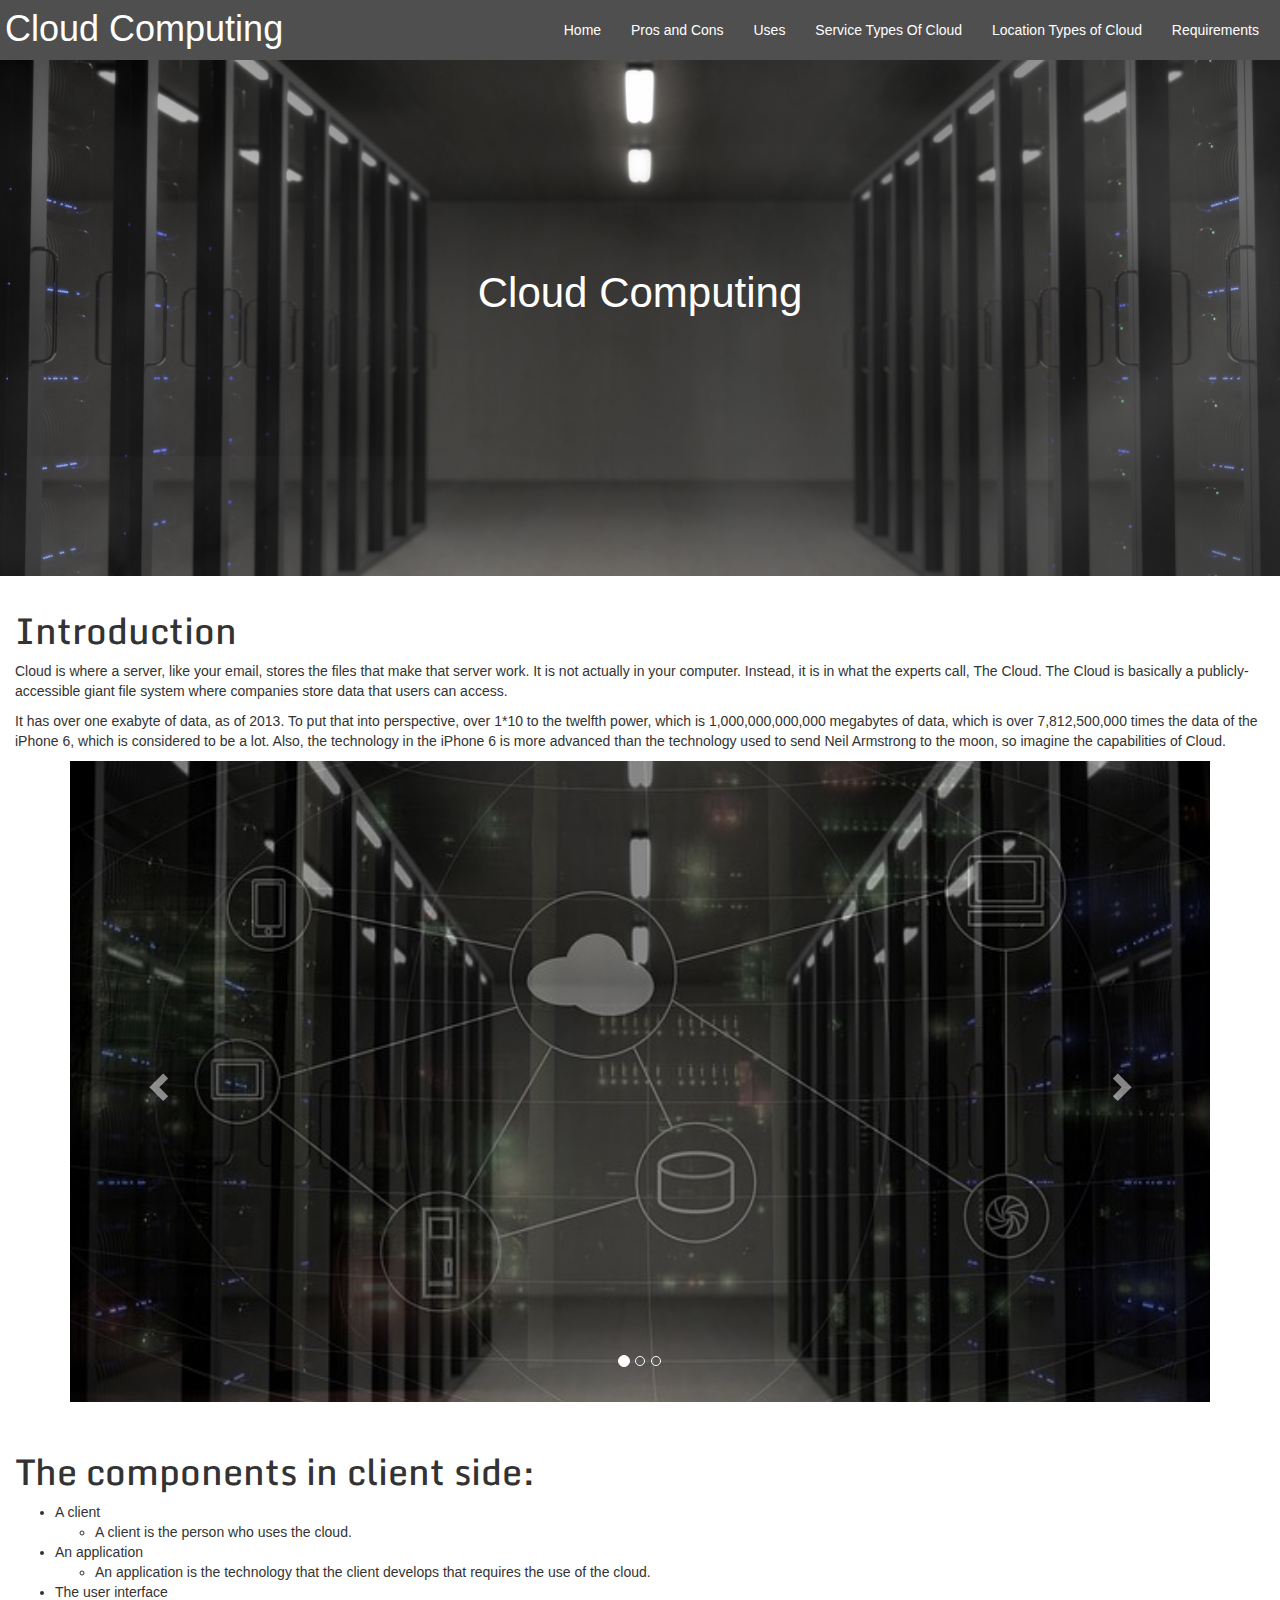
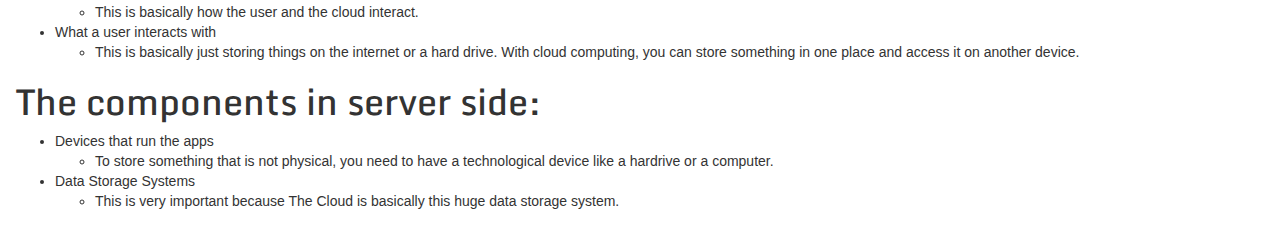
==== index.html @ 7f958cf4 "Update index.html" ====
<!DOCTYPE html>
<html>
  <head>
    <meta charset="UFT-8">
  
    <script type="text/javascript" src="/tsawebsite/js/jquery-3.1.1.min.js"></script>
    <script type="text/javascript" src="/tsawebsite/js/smooth_scrolling.js"></script>
    <script type="text/javascript" src="/tsawebsite/js/main.js"></script>
	    <link rel="stylesheet" href="https://maxcdn.bootstrapcdn.com/bootstrap/3.3.7/css/bootstrap.min.css">
	  	    <link rel="stylesheet" href="css/index.css">
    <link href="https://fonts.googleapis.com/css?family=Monda" rel="stylesheet">
  <script src="https://ajax.googleapis.com/ajax/libs/jquery/3.2.1/jquery.min.js"></script>
  <script src="https://maxcdn.bootstrapcdn.com/bootstrap/3.3.7/js/bootstrap.min.js"></script>

	<link rel="icon" href="cloudicon.png" type="image/gif" sizes="16x16">  
    <title>Home</title>
 
  </head>
  <body>
<header>
	<h1 id="title">Cloud Computing</h1>
        <nav>
		<a href="https://tsagrtk.github.io/tsawebsite/index.html">Home</a>
		<a href="https://tsagrtk.github.io/tsawebsite/prosandcons/index.html">Pros and Cons</a>
        	<a href="https://tsagrtk.github.io/tsawebsite/uses/index.html">Uses</a>
		<div class="dropdown">
  			<a class="dropbtn">Service Types Of Cloud</a>
			<div id="myDropdown" class="dropdown-content">
				<a href="https://tsagrtk.github.io/tsawebsite/typesofcloud/paas/index.html" class="drop">PaaS</a>
				<a href="https://tsagrtk.github.io/tsawebsite/typesofcloud/iaas/index.html" class="drop">IaaS</a>
				<a href="https://tsagrtk.github.io/tsawebsite/typesofcloud/saas/index.html" class="drop">SaaS</a>
			</div>
		</div>
		<div class="dropdown">
			<a class="dropbtn">Location Types of Cloud</a>
			<div id="myDropdown" class="dropdown-content">
				<a href="https://tsagrtk.github.io/tsawebsite/typesofcloud/public/index.html" class="drop">Public</a>
				<a href="https://tsagrtk.github.io/tsawebsite/typesofcloud/private/index.html" class="drop">Private</a>
				<a href="https://tsagrtk.github.io/tsawebsite/typesofcloud/hybrid/index.html" class="drop">Hybrid</a>
				<a href="https://tsagrtk.github.io/tsawebsite/typesofcloud/community/index.html" class="drop">Community</a>
			</div>
		</div>
        	<div class="dropdown">
  			<a class="dropbtn">Requirements</a>
			<div id="myDropdown" class="dropdown-content">
				<a href="https://tsagrtk.github.io/tsawebsite/requirements/leap/index.html" class="drop">Leap</a>
				<a href="https://tsagrtk.github.io/tsawebsite/requirements/citations/index.html" class="drop">Citations</a>
				<a href="https://tsagrtk.github.io/tsawebsite/about/index.html" class="drop">About</a>
			</div>
		</div>
       </nav>
</header>
<div id="navfiller"></div>
<div class="background" id="background">
	<h1 id="head">Cloud Computing</h1>
	<span class="glyphicons glyphicons-chevron-down"></span>
	<span class="glyphicons glyphicons-chevron-down"></span>
	</div>
    <article>

    <h1>Introduction</h1>
            <p>
        Cloud is where a server, like your email, stores the files that make that server work.
        It is not actually in your computer. Instead, it is in what the experts call, The Cloud.
        The Cloud is basically a publicly-accessible giant file system where companies store data that users can access. 
      </p>
      <p>
        It has over one exabyte of data, as of 2013. To put that into perspective, over 1*10 to the twelfth power, 
        which is 1,000,000,000,000 megabytes of data, which is over 7,812,500,000 times the data of the iPhone 6, 
        which is considered to be a lot. Also, the technology in the iPhone 6 is more advanced than the technology used 
        to send Neil Armstrong to the moon, so imagine the capabilities of Cloud. 
      </p>
<div class="container">  
  <div id="myCarousel" class="carousel slide" data-ride="carousel">
    <!-- Indicators -->
    <ol class="carousel-indicators">
      <li data-target="#myCarousel" data-slide-to="0" class="active"></li>
      <li data-target="#myCarousel" data-slide-to="1"></li>
      <li data-target="#myCarousel" data-slide-to="2"></li>
    </ol>

    <!-- Wrapper for slides -->
    <div class="carousel-inner">
      <div class="item active">
          <img src="network-2402637_640 (1).jpg" alt="Cloud image" style="width:100%;">
      </div>

      <div class="item">
        <img src="office-625892_640.jpg" alt="Chicago" style="width:100%;">
      </div>
   
    </div>

    <!-- Left and right controls -->
    <a class="left carousel-control" href="#myCarousel" data-slide="prev">
      <span class="glyphicon glyphicon-chevron-left"></span>
      <span class="sr-only">Previous</span>
    </a>
    <a class="right carousel-control" href="#myCarousel" data-slide="next">
      <span class="glyphicon glyphicon-chevron-right"></span>
      <span class="sr-only">Next</span>
    </a>
  </div>
</div>
    

    </article>
    <article>
	<h1>The components in client side:</h1>
	<ul>
		<li>A client
			<ul><li>A client is the person who uses the cloud.</li></ul>
		</li> 
		<li>An application
			<ul><li>An application is the technology that the client develops that requires the use of the cloud.</li></ul>
		</li>
		<li>The user interface
			<ul><li>This is basically how the user and the cloud interact.</li></ul>
		</li>
		<li>What a user interacts with
			<ul><li>This is basically just storing things on the internet or a hard drive. With cloud computing, you can store something in one place and access it on another device.</li></ul>
		</li>
	</ul>
	<h1>The components in server side:</h1>
	<ul>
		<li>Devices that run the apps
			<ul><li>To store something that is not physical, you need to have a technological device like a hardrive or a computer.</li></ul>
		</li>
		<li>Data Storage Systems
			<ul><li>This is very important because The Cloud is basically this huge data storage system.</li></ul>
	</ul>
    </article>
  </body>
</html>
---- css/index.css ----
*{
  font-family: arial;
}
html,body{
  width:100%;
  height:100%;
  padding: 0px;
  margin:0;
}

#background{
    background-image: url("Server.jpeg");	
    text-align: center;
    z-index: 0;
    padding:250px;
    background-size: cover;
    background-repeat: no-repeat;
    background-position: center;
    background-color: white;
}
nav{
  text-align: left;
  float:right;
  margin:0px;
  display:inline-block;
  margin-right: 10px;
}
header{
  background-color:rgba(79,79,79,1);
  position:fixed;
  padding:0 0;
  width:100%;
  z-index:1000;
}
#head{
  color:white;
}
#title{
  color:white;
  margin:0px;
  margin-left:5px;
  text-align:left;
  display:inline-block;
  line-height:58px;
}
article{
  top: 30%;
  width:auto;
  padding:15px;
  background-color: white;
  font-family: 'Monda', sans-serif;
}
br{
background-color:#f2f3f4;
}
.article1{
	margin-top:380px;
}
.dropdown-content {
    display: none;
    background-color:#00dcfb;
    min-width: 160px;
    z-index: 1;

}
.glyphicons-chevron-down{
    position:fixed;
    margin-bottom:50px;
    z-index:1000;
}
.dropdown-content a {
    color: white;
    text-decoration: none;
	
}
.dropdown{
    display:inline-block;
}
.dropdown > a{
    display:block !important;
}


.dropdown:hover { background-color:rgba(0,220,251,0.6);}

.dropdown:hover .dropdown-content {
    position:absolute;
    display: block !important;
	
}

.show {
       display:block;
}
h1.head{
	text-align: "center"; 
	color: white;
}
nav a {
  color: white;
  text-decoration: none;
  margin-right:-4px;
  padding:20px 15px;
  -webkit-transition: background-color 0.5s; /* Safari */
  transition: background-color 0.5s;
}
nav a:hover {
  background-color:rgba(0,220,251,0.6);
}
img[src="/tsawebsite/cloudicon.png"]{
    width:40px;
    height:40px;
    margin-top:10px;
    margin-left:10px;
}
button	{
	text-decoration: none;
	background-color: #58c0ff;
	color: white;
	padding: 0;
	border: none;
	display:inline-block;
}
button:hover	{
		background-color: #00dcfb;
		padding: 0;
		border: none;
		background: none;
}
.drop	{
	display: block;
}
#head	{
	font-size:300%;
}
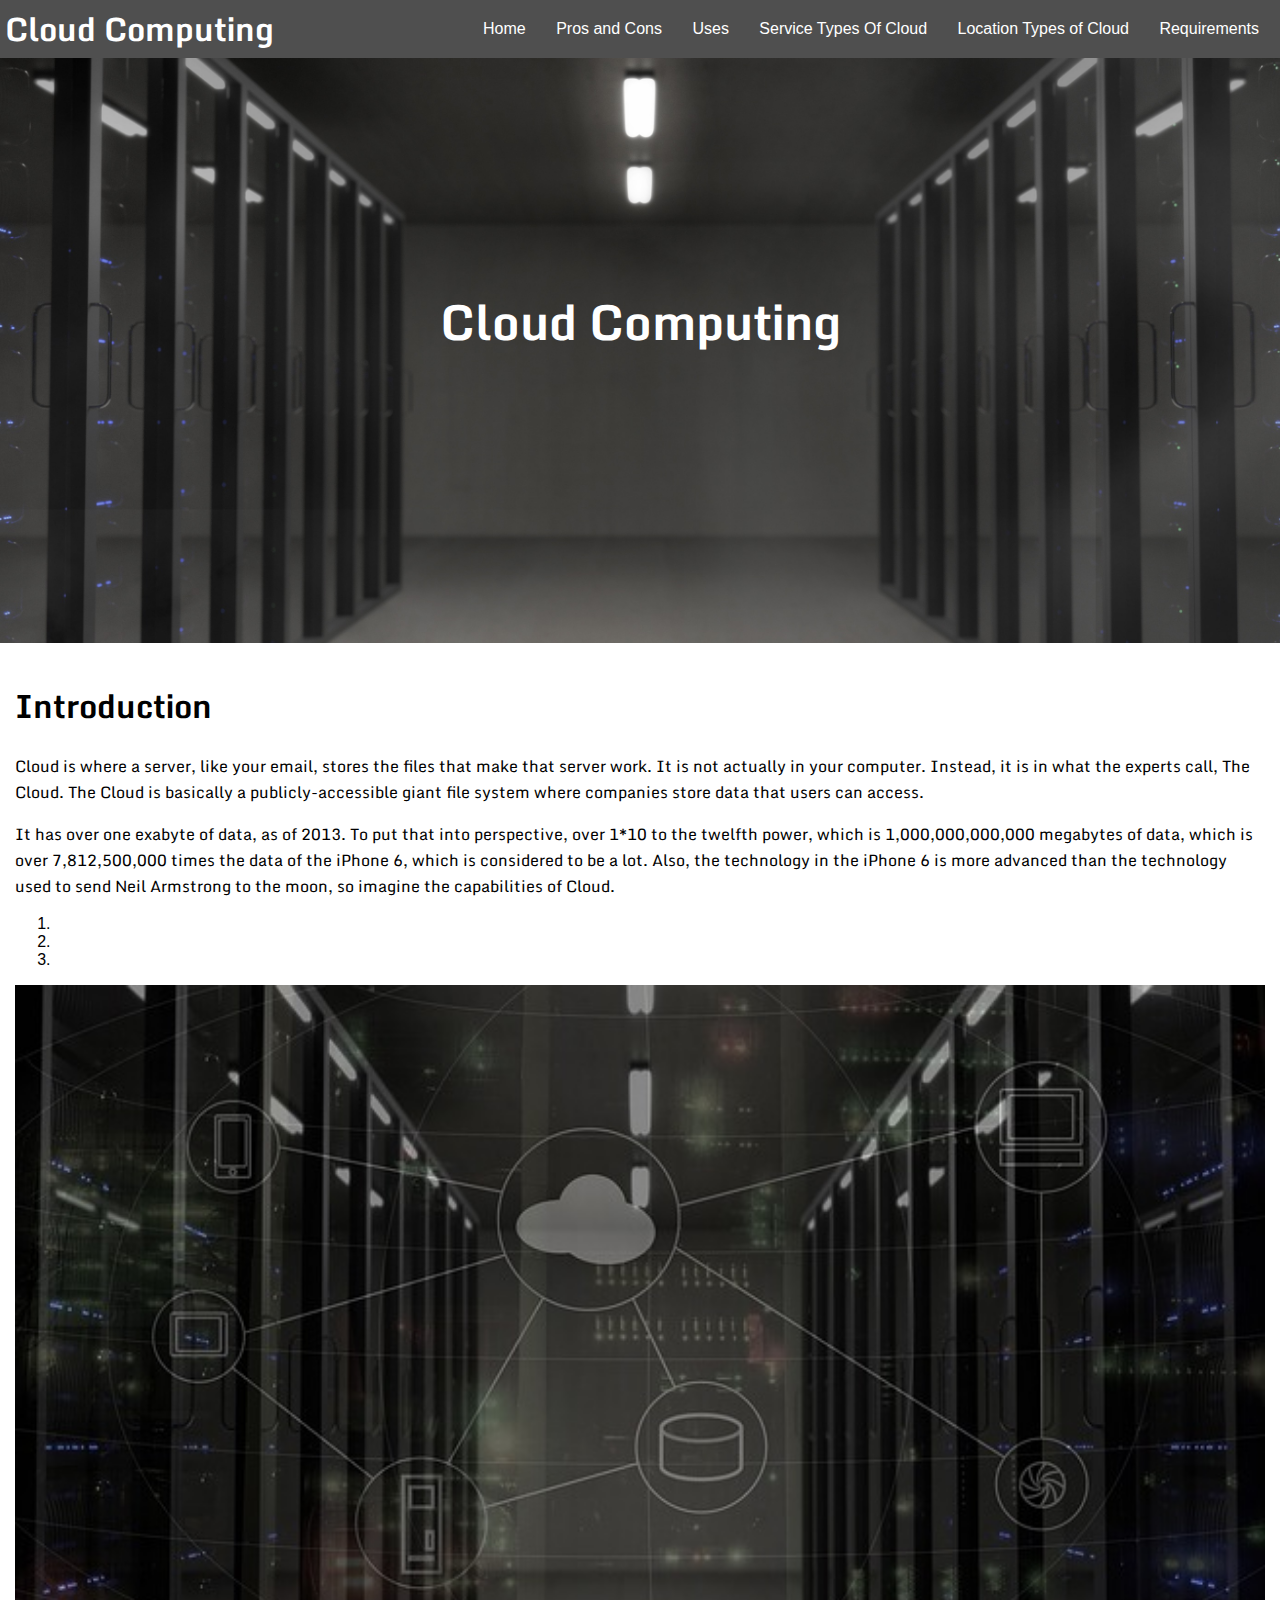
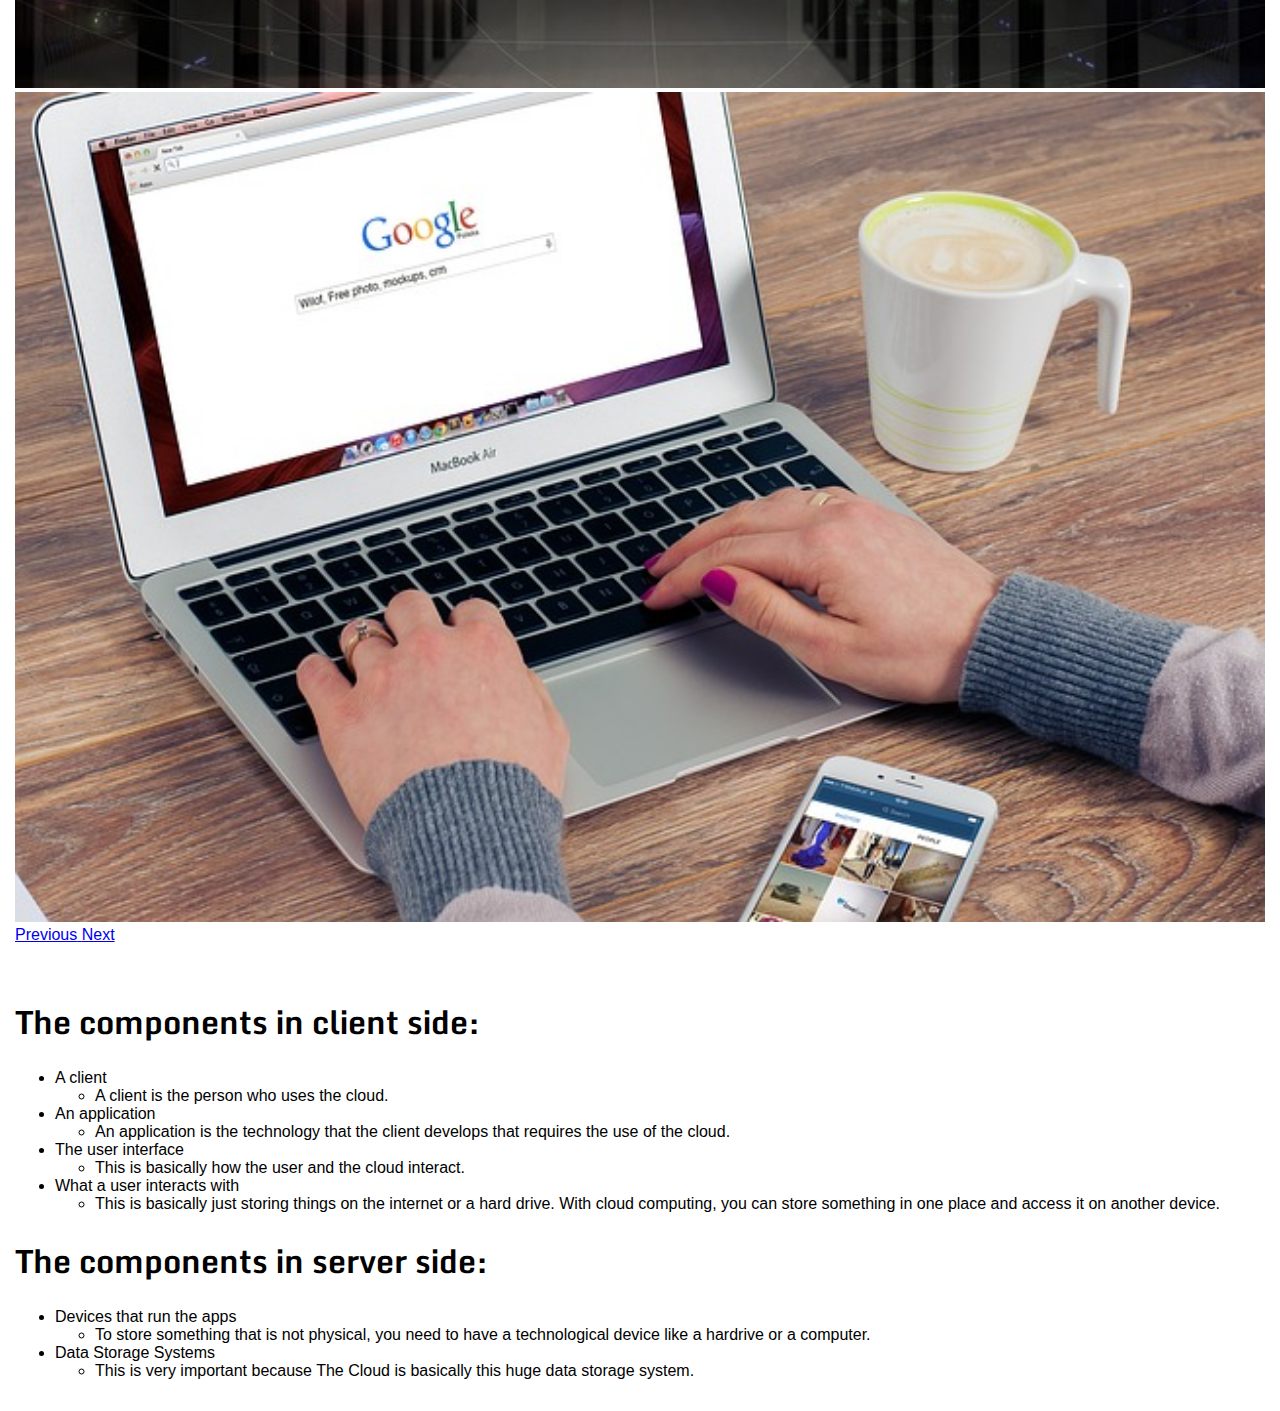
==== commit 22ca754b: "Update index.html" ====
--- a/index.html
+++ b/index.html
@@ -5,12 +5,10 @@
   
     <script type="text/javascript" src="/tsawebsite/js/jquery-3.1.1.min.js"></script>
     <script type="text/javascript" src="/tsawebsite/js/smooth_scrolling.js"></script>
-    <script type="text/javascript" src="/tsawebsite/js/main.js"></script>
-	    <link rel="stylesheet" href="https://maxcdn.bootstrapcdn.com/bootstrap/3.3.7/css/bootstrap.min.css">
+	  <script type="text/javascript" src="/tsawebsite/js/main.js"></script>
 	  	    <link rel="stylesheet" href="css/index.css">
     <link href="https://fonts.googleapis.com/css?family=Monda" rel="stylesheet">
-  <script src="https://ajax.googleapis.com/ajax/libs/jquery/3.2.1/jquery.min.js"></script>
-  <script src="https://maxcdn.bootstrapcdn.com/bootstrap/3.3.7/js/bootstrap.min.js"></script>
+ 
 
 	<link rel="icon" href="cloudicon.png" type="image/gif" sizes="16x16">  
     <title>Home</title>
--- a/css/index.css
+++ b/css/index.css
@@ -1,13 +1,19 @@
 *{
-  font-family: arial;
+  font-family:arial;
 }
+
 html,body{
   width:100%;
   height:100%;
   padding: 0px;
   margin:0;
 }
-
+h1{
+ font-family:'Monda', sans-serif !important;
+}
+p{
+font-family:'Monda', sans-serif !important;
+}
 #background{
     background-image: url("Server.jpeg");	
     text-align: center;
@@ -24,6 +30,7 @@
   margin:0px;
   display:inline-block;
   margin-right: 10px;
+
 }
 header{
   background-color:rgba(79,79,79,1);
@@ -97,8 +104,8 @@
 	color: white;
 }
 nav a {
-  color: white;
-  text-decoration: none;
+  color: white !important;
+  text-decoration: none !important;
   margin-right:-4px;
   padding:20px 15px;
   -webkit-transition: background-color 0.5s; /* Safari */
@@ -133,3 +140,4 @@
 #head	{
 	font-size:300%;
 }
+
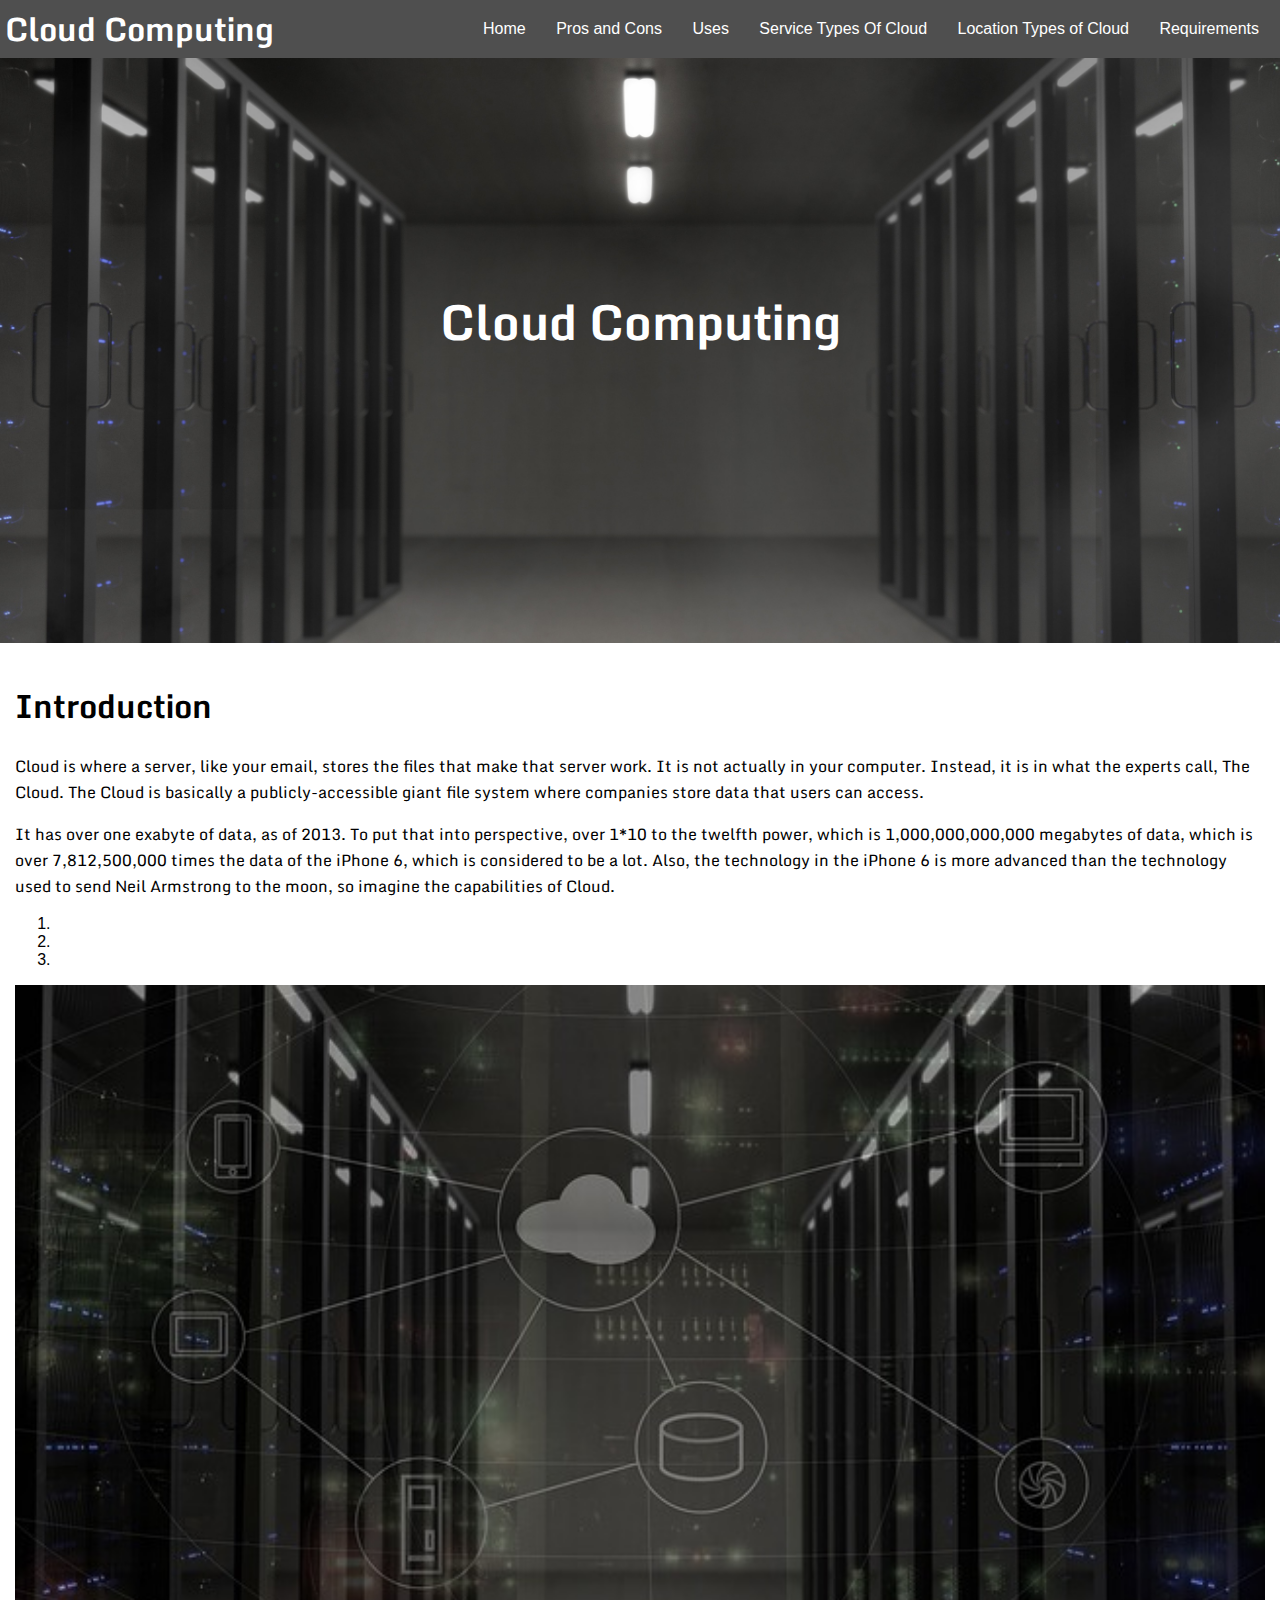
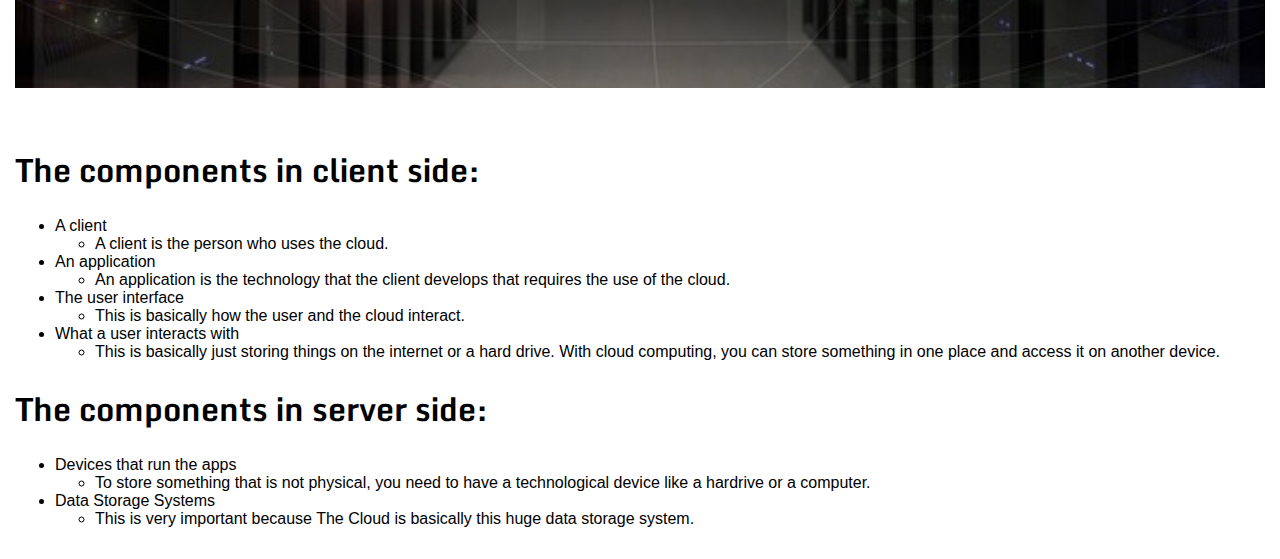
==== commit 6a4c59b2: "Update index.html" ====
--- a/index.html
+++ b/index.html
@@ -77,29 +77,9 @@
       <li data-target="#myCarousel" data-slide-to="2"></li>
     </ol>
 
-    <!-- Wrapper for slides -->
-    <div class="carousel-inner">
-      <div class="item active">
+    
           <img src="network-2402637_640 (1).jpg" alt="Cloud image" style="width:100%;">
-      </div>
-
-      <div class="item">
-        <img src="office-625892_640.jpg" alt="Chicago" style="width:100%;">
-      </div>
-   
-    </div>
-
-    <!-- Left and right controls -->
-    <a class="left carousel-control" href="#myCarousel" data-slide="prev">
-      <span class="glyphicon glyphicon-chevron-left"></span>
-      <span class="sr-only">Previous</span>
-    </a>
-    <a class="right carousel-control" href="#myCarousel" data-slide="next">
-      <span class="glyphicon glyphicon-chevron-right"></span>
-      <span class="sr-only">Next</span>
-    </a>
-  </div>
-</div>
+    
     
 
     </article>
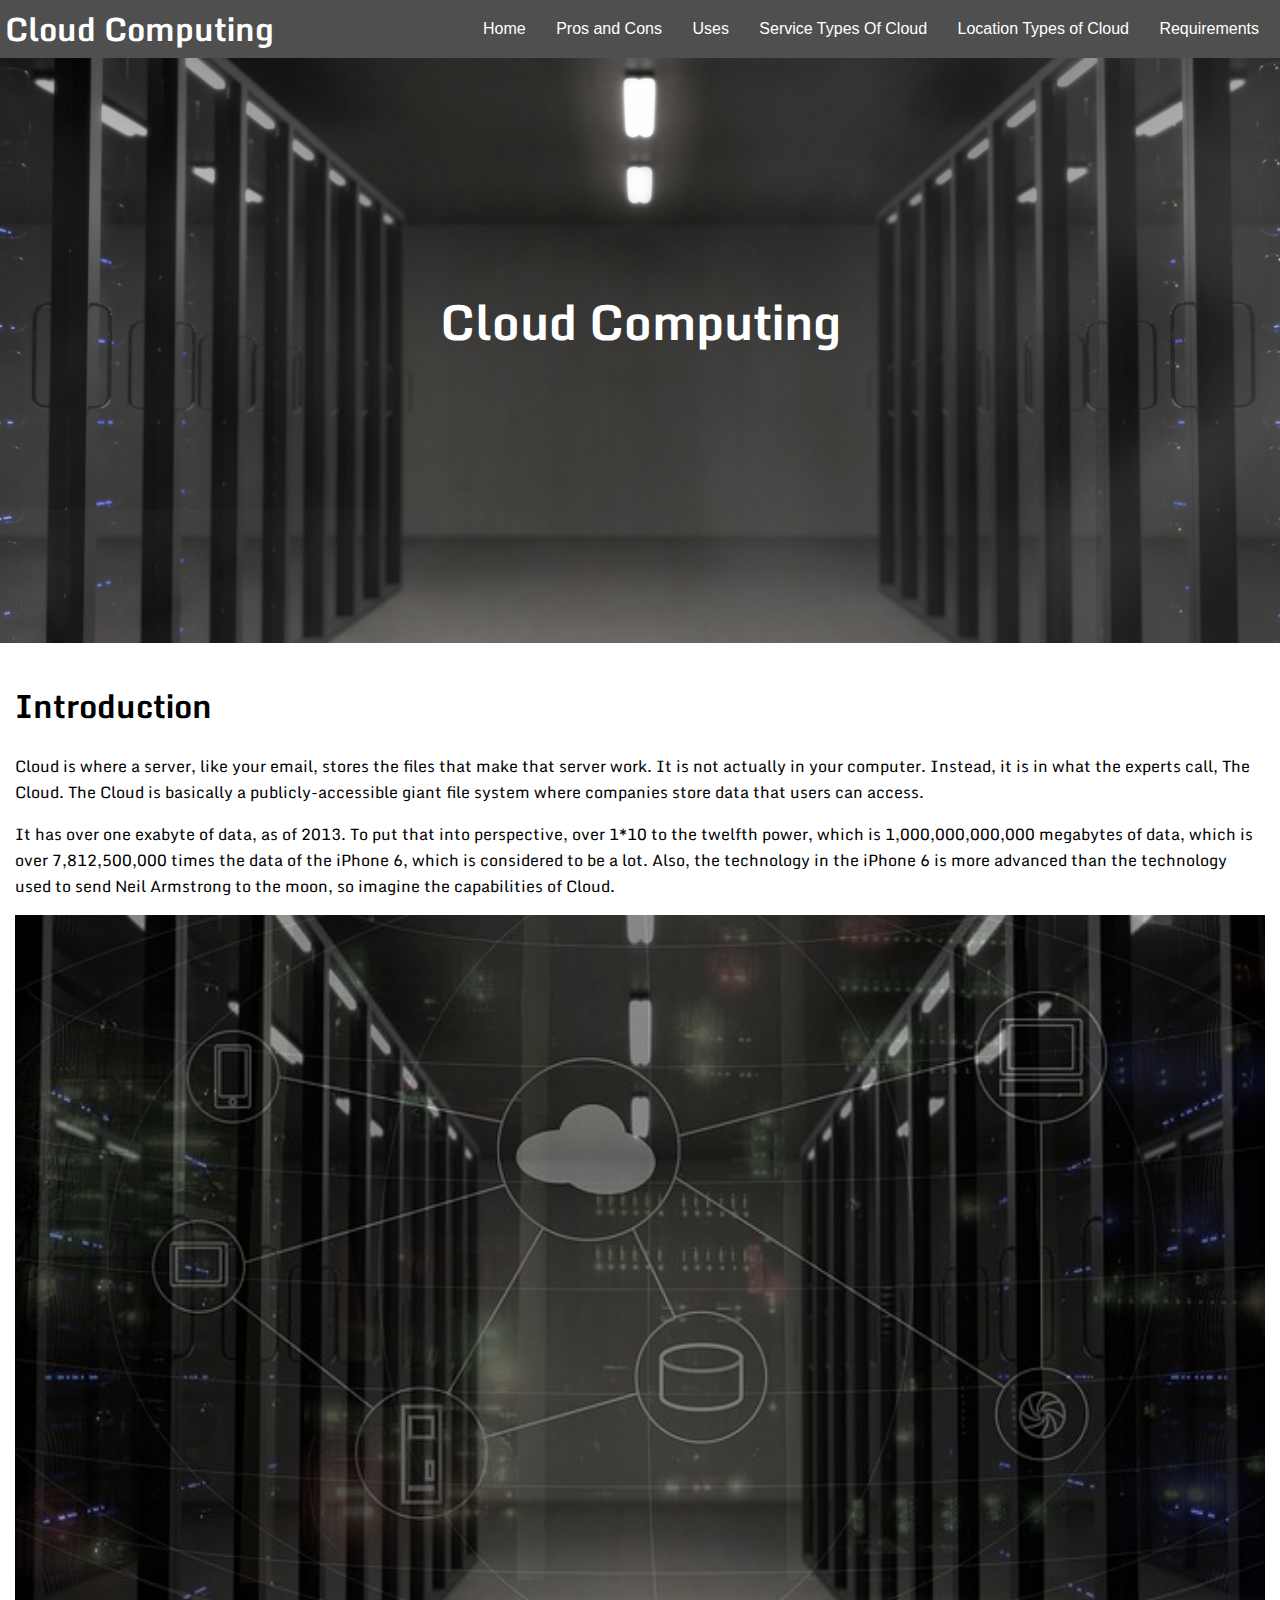
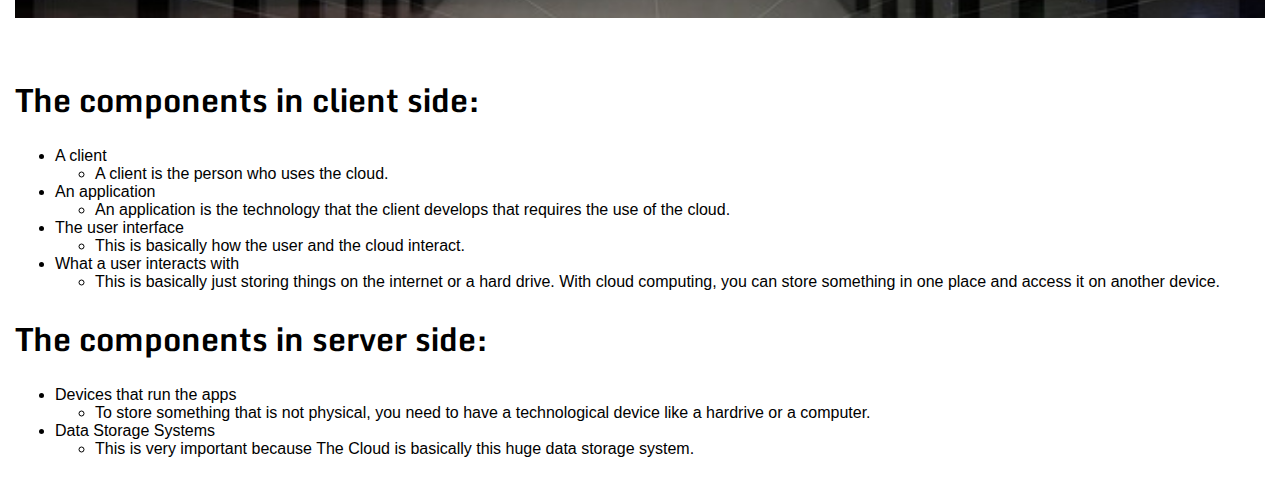
==== commit 4ee8ac62: "Update index.html" ====
--- a/index.html
+++ b/index.html
@@ -70,12 +70,6 @@
       </p>
 <div class="container">  
   <div id="myCarousel" class="carousel slide" data-ride="carousel">
-    <!-- Indicators -->
-    <ol class="carousel-indicators">
-      <li data-target="#myCarousel" data-slide-to="0" class="active"></li>
-      <li data-target="#myCarousel" data-slide-to="1"></li>
-      <li data-target="#myCarousel" data-slide-to="2"></li>
-    </ol>
 
     
           <img src="network-2402637_640 (1).jpg" alt="Cloud image" style="width:100%;">
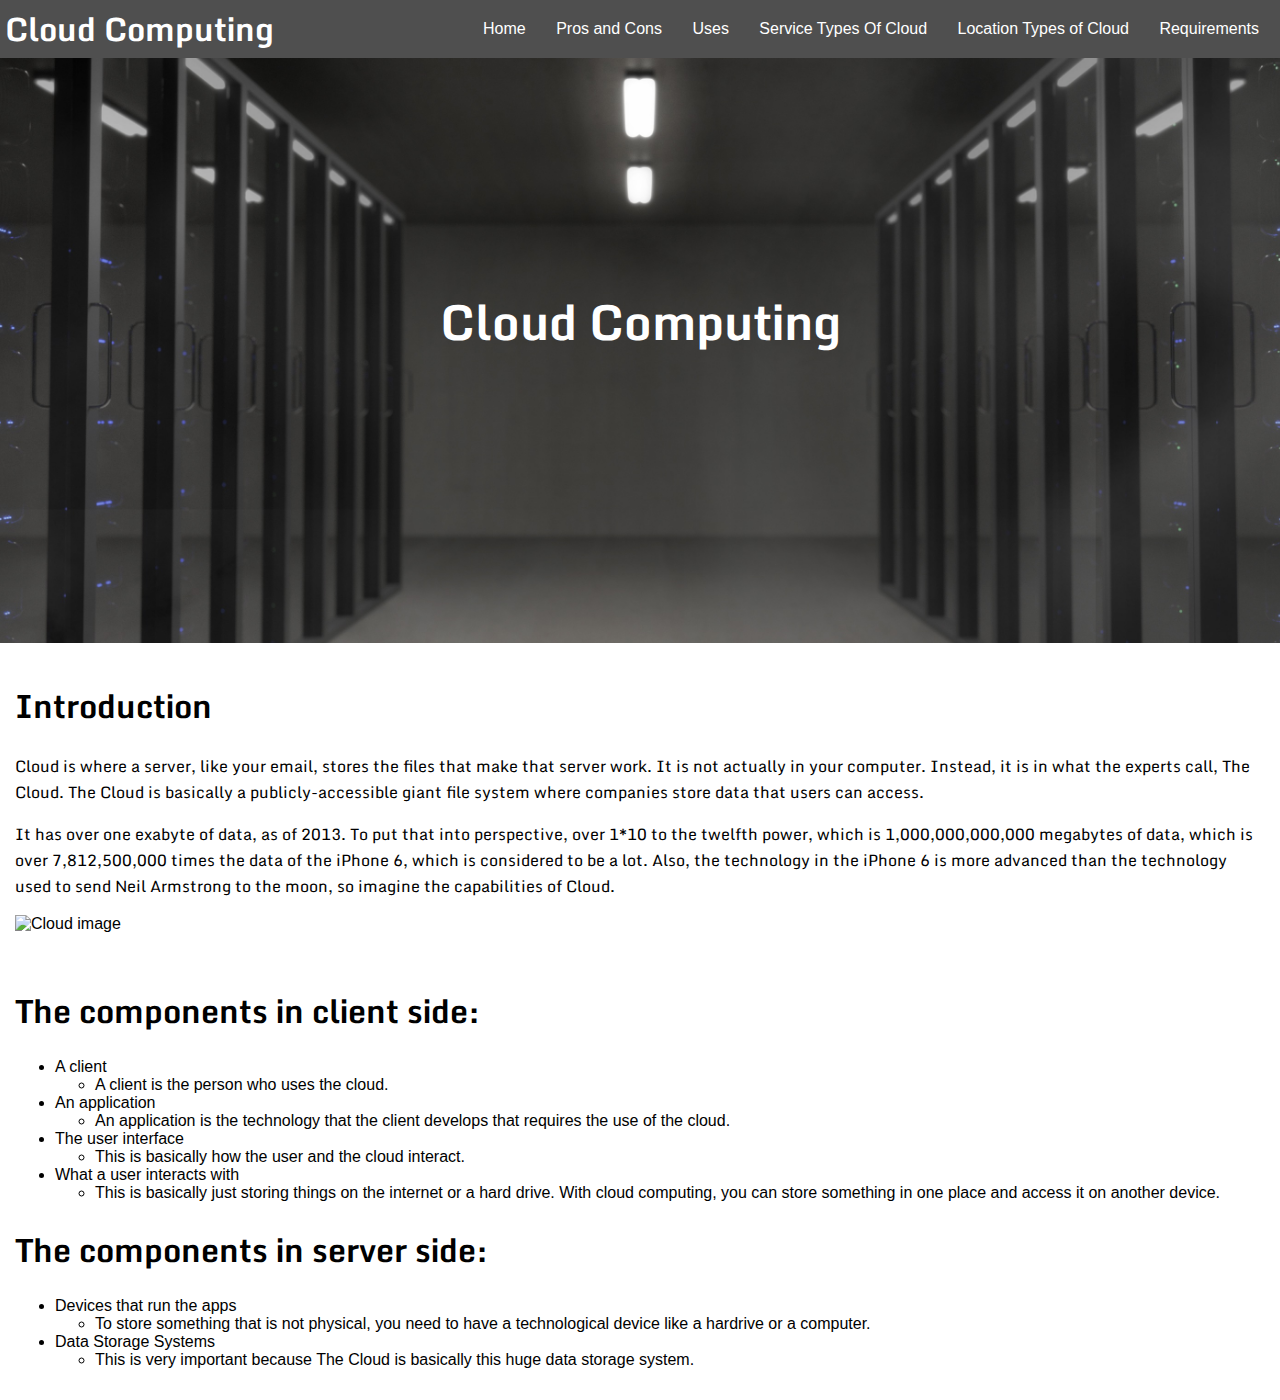
==== commit 50a75fbe: "Update index.html" ====
--- a/index.html
+++ b/index.html
@@ -72,7 +72,7 @@
   <div id="myCarousel" class="carousel slide" data-ride="carousel">
 
     
-          <img src="network-2402637_640 (1).jpg" alt="Cloud image" style="width:100%;">
+          <img src="/tsawebsite/office-625892_640.jpg" alt="Cloud image" style="width:100%;">
     
     
 
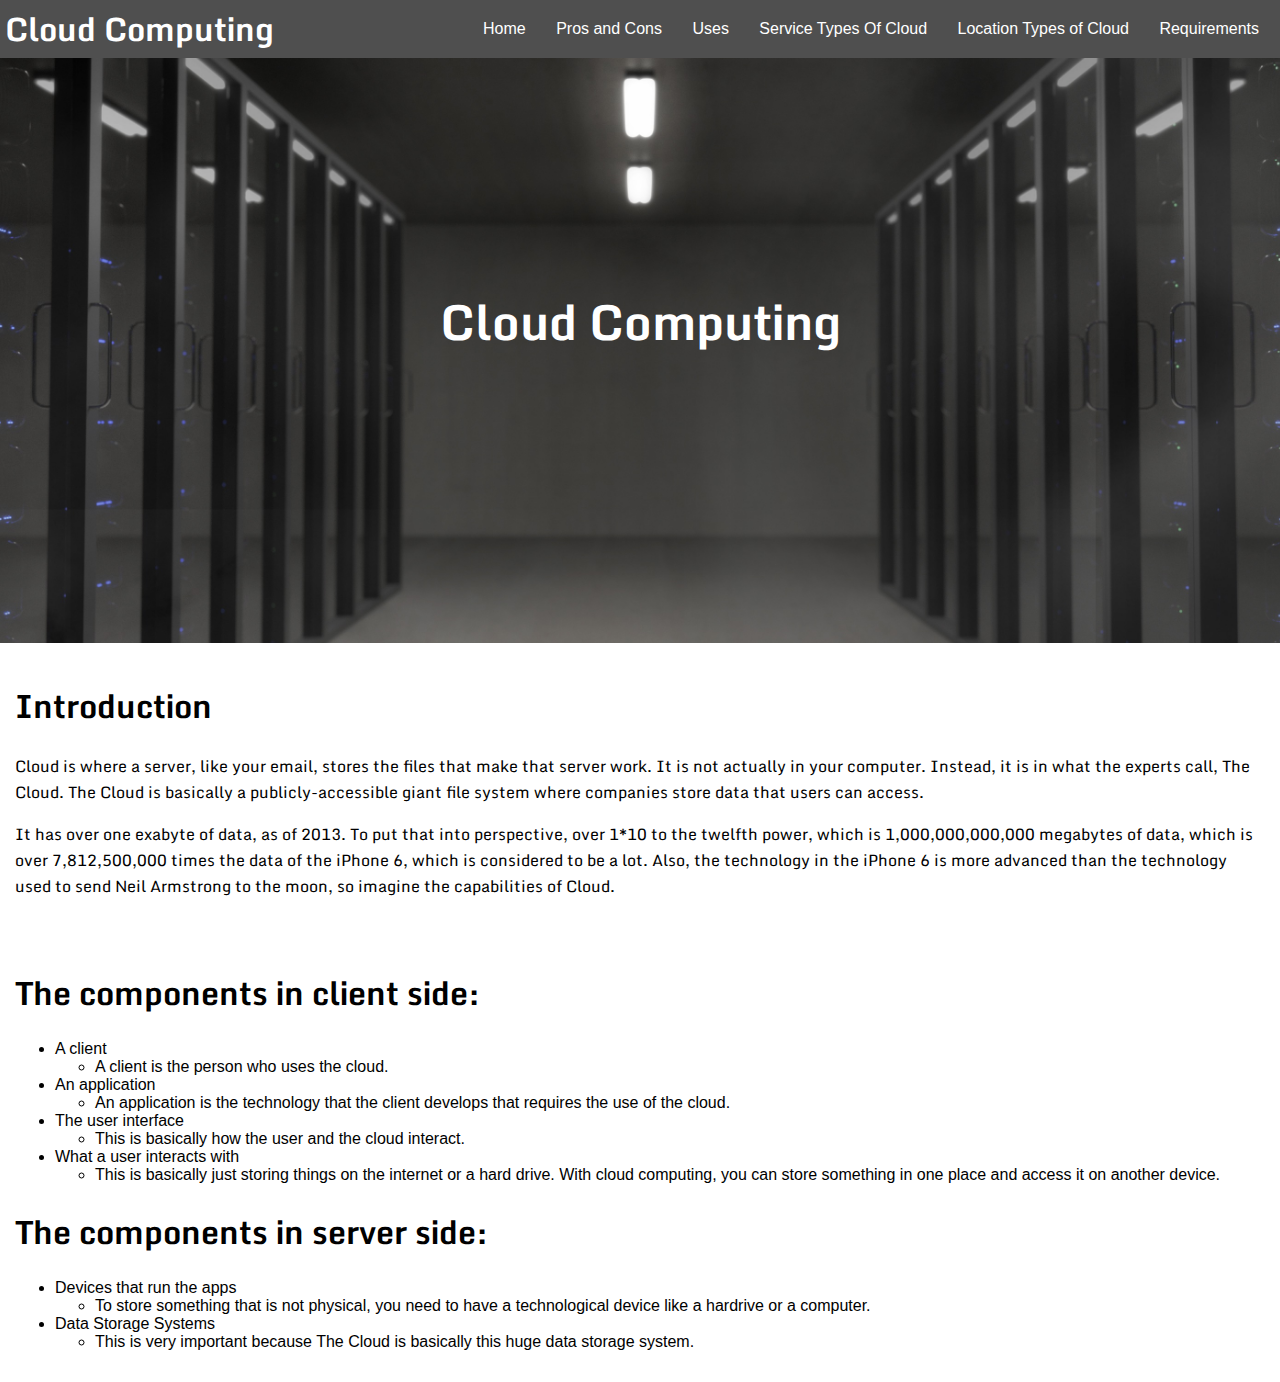
==== commit 94325685: "Update index.html" ====
--- a/index.html
+++ b/index.html
@@ -72,8 +72,6 @@
   <div id="myCarousel" class="carousel slide" data-ride="carousel">
 
     
-          <img src="/tsawebsite/office-625892_640.jpg" alt="Cloud image" style="width:100%;">
-    
     
 
     </article>
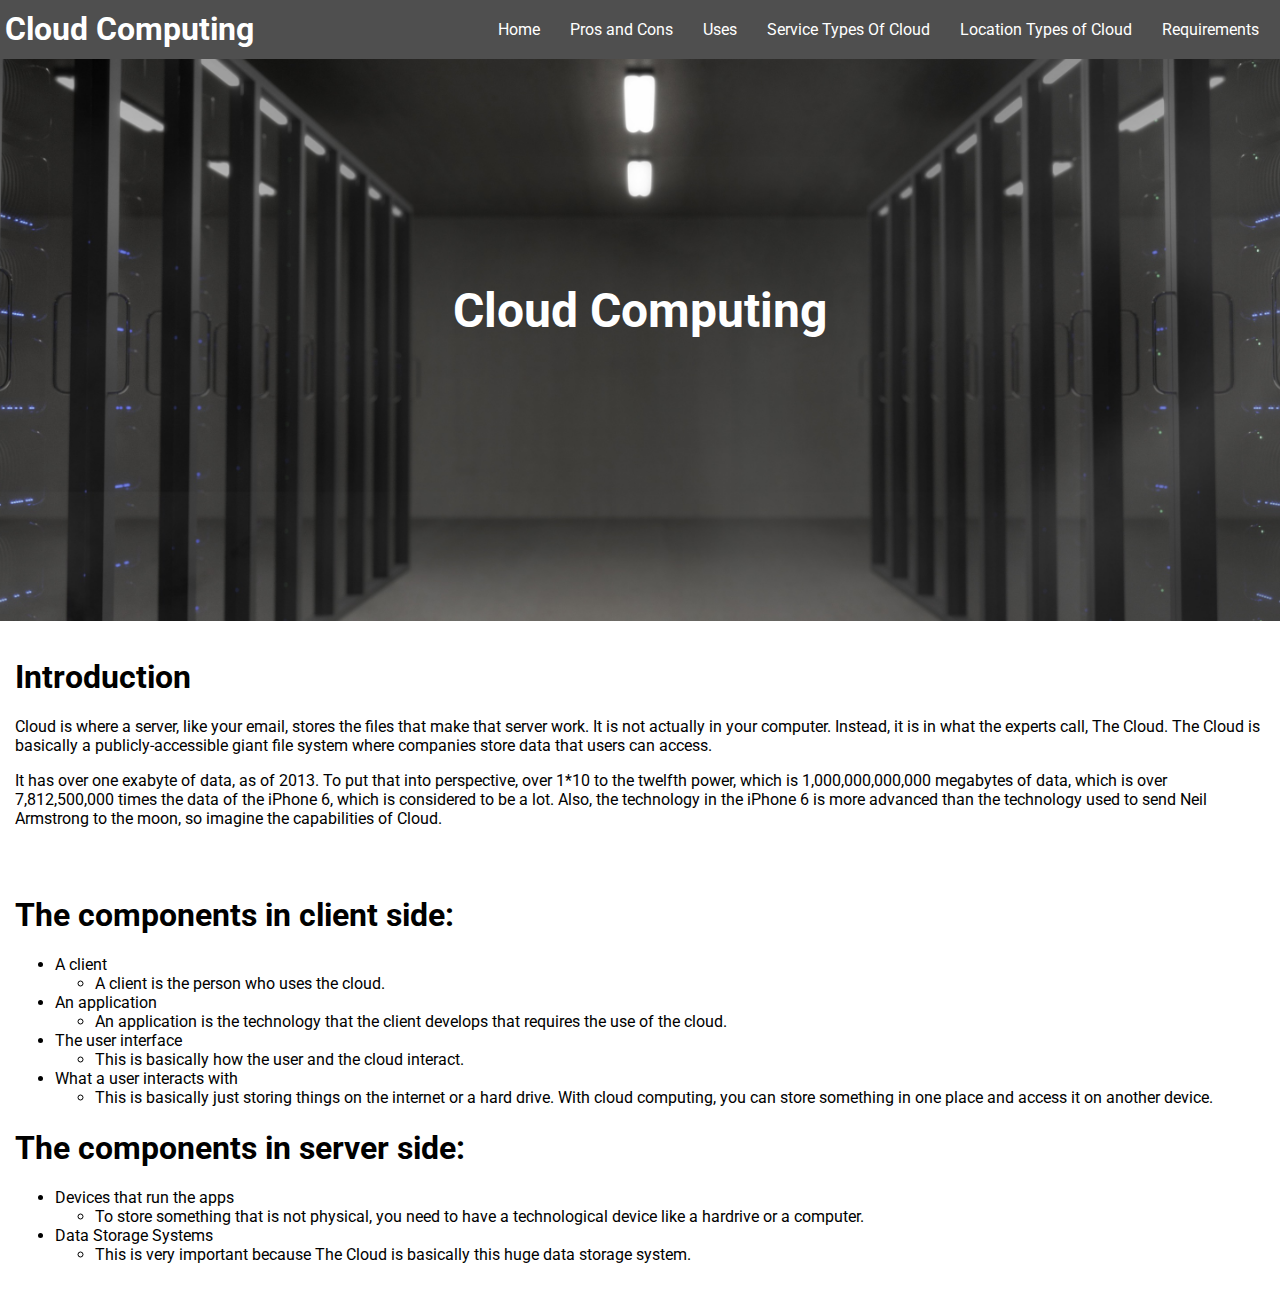
==== commit 94817564: "Update index.html" ====
--- a/index.html
+++ b/index.html
@@ -2,17 +2,13 @@
 <html>
   <head>
     <meta charset="UFT-8">
-  
     <script type="text/javascript" src="/tsawebsite/js/jquery-3.1.1.min.js"></script>
     <script type="text/javascript" src="/tsawebsite/js/smooth_scrolling.js"></script>
-	  <script type="text/javascript" src="/tsawebsite/js/main.js"></script>
-	  	    <link rel="stylesheet" href="css/index.css">
-    <link href="https://fonts.googleapis.com/css?family=Monda" rel="stylesheet">
- 
-
-	<link rel="icon" href="cloudicon.png" type="image/gif" sizes="16x16">  
+    <script type="text/javascript" src="/tsawebsite/js/main.js"></script>
+    <link rel="stylesheet" href="css/index.css">
+    <link href="https://fonts.googleapis.com/css?family=Monda|Roboto" rel="stylesheet">
+    <link rel="icon" href="cloudicon.png" type="image/gif" sizes="16x16">  
     <title>Home</title>
- 
   </head>
   <body>
 <header>
--- a/css/index.css
+++ b/css/index.css
@@ -1,5 +1,5 @@
 *{
-  font-family:arial;
+  font-family: 'Roboto', sans-serif;
 }
 
 html,body{
@@ -8,12 +8,7 @@
   padding: 0px;
   margin:0;
 }
-h1{
- font-family:'Monda', sans-serif !important;
-}
-p{
-font-family:'Monda', sans-serif !important;
-}
+
 #background{
     background-image: url("Server.jpeg");	
     text-align: center;
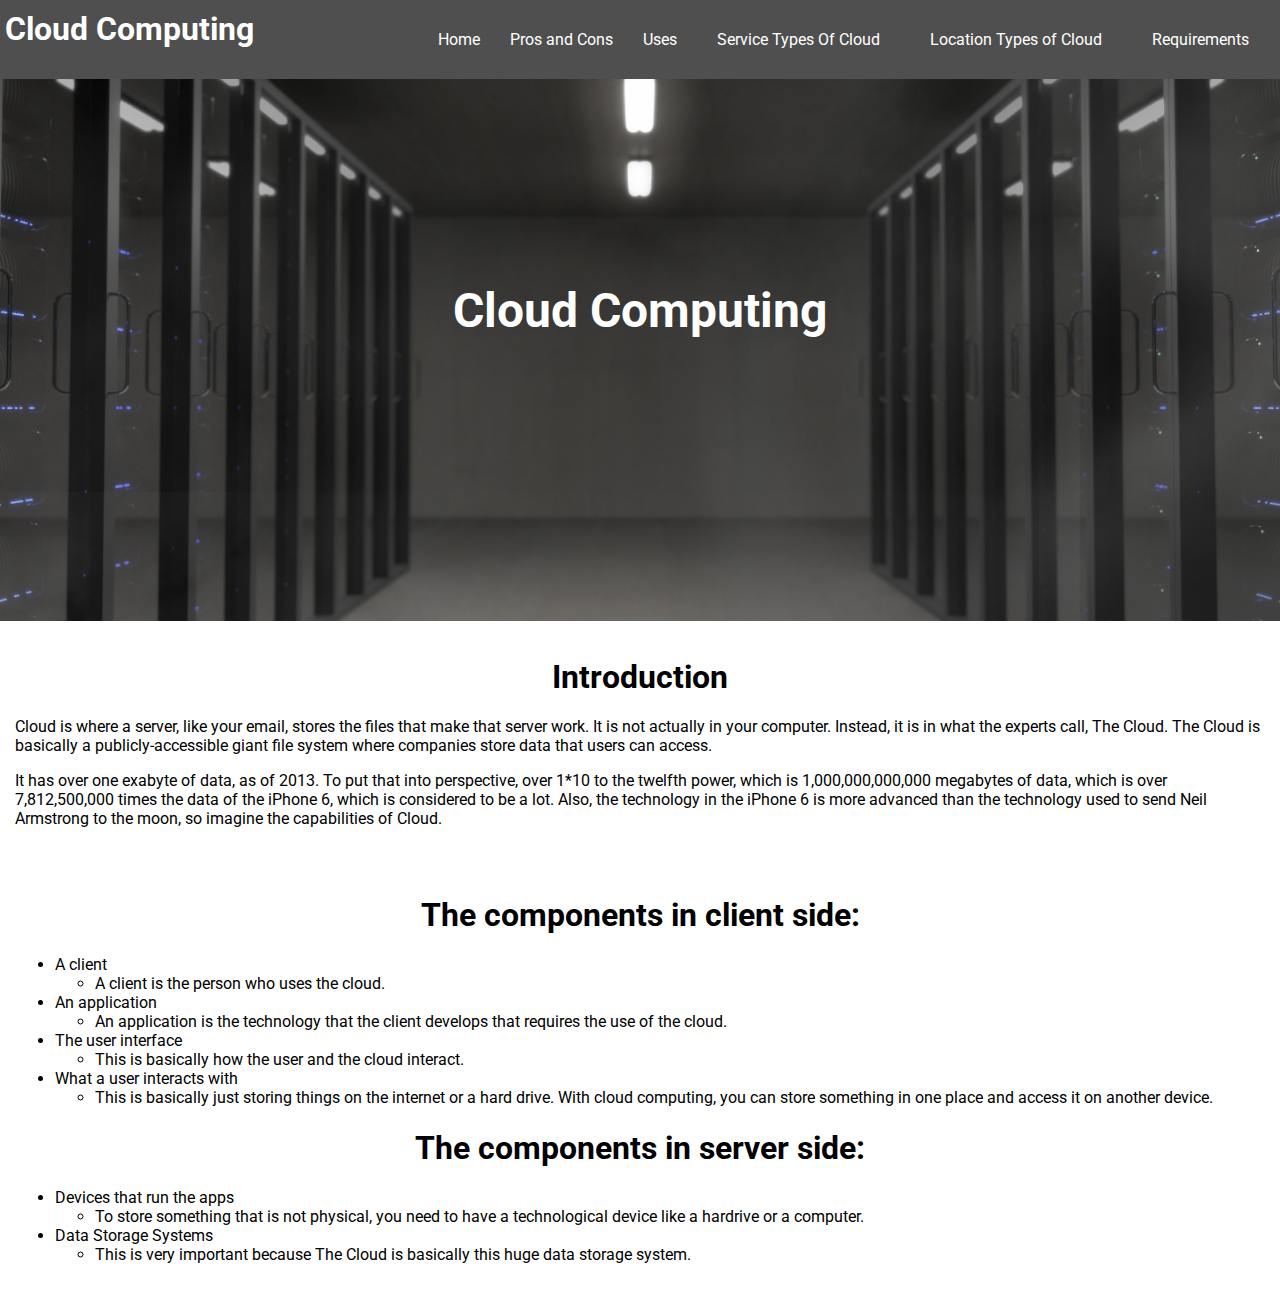
==== commit 925a9cb6: "Update index.html" ====
--- a/index.html
+++ b/index.html
@@ -5,7 +5,8 @@
     <script type="text/javascript" src="/tsawebsite/js/jquery-3.1.1.min.js"></script>
     <script type="text/javascript" src="/tsawebsite/js/smooth_scrolling.js"></script>
     <script type="text/javascript" src="/tsawebsite/js/main.js"></script>
-    <link rel="stylesheet" href="css/index.css">
+    <link rel="stylesheet" href="css/mainphone.css">
+    <link rel="stylesheet" media="only screen and (min-width: 48em)" href="css/index.css">
     <link href="https://fonts.googleapis.com/css?family=Monda|Roboto" rel="stylesheet">
     <link rel="icon" href="cloudicon.png" type="image/gif" sizes="16x16">  
     <title>Home</title>
--- a/css/mainphone.css
+++ b/css/mainphone.css
@@ -0,0 +1,89 @@
+
+html,body{
+  width:100%;
+  height:100%;
+  margin: 0px;
+  padding: 0px;
+background-color: #58c0ff;
+}
+header	{
+	background-color: #58c0ff;
+}
+h1{
+ text-align:center; 
+}
+article{
+  top: 30%;
+  width:auto;
+  padding:15px;
+  background-color: white;
+}
+.dropdown-content {
+    display: none;
+    background-color: #58c0ff;
+    min-width: 160px;
+    z-index: 1;
+}
+
+.dropdown-content a {
+    color: white;
+    text-decoration: none;
+}
+.dropdown{
+    display:inline-block;
+}
+.dropdown > a{
+    display:block !important;
+}
+.dropdown:hover {background-color: #00dcfb}
+
+.dropdown:hover .dropdown-content {
+    position:absolute;
+    display: block !important;
+}
+
+nav a, .dropdown {
+  text-decoration: none;
+  border:none;
+  color:white;
+  padding:10px;
+}
+
+.show {
+       display:block;
+}
+h1.head{
+	text-align: "center"; 
+	color: white;
+}
+a {
+	text-decoration: none;
+}
+a:hover {
+    color: white;
+	background-color: #00dcfb;
+}
+button	{
+	text-decoration: none;
+	background-color: #58c0ff;
+	color: white;
+	padding: 0;
+	border: none;
+	background: none;
+	display:inline-block;
+}
+button:hover	{
+		background-color: #00dcfb;
+		padding: 0;
+		border: none;
+		background: none;
+}
+.drop	{
+	display: block;
+}
+nav {
+     text-align: center;
+     }
+#head	{
+	font-size:300%;
+}
